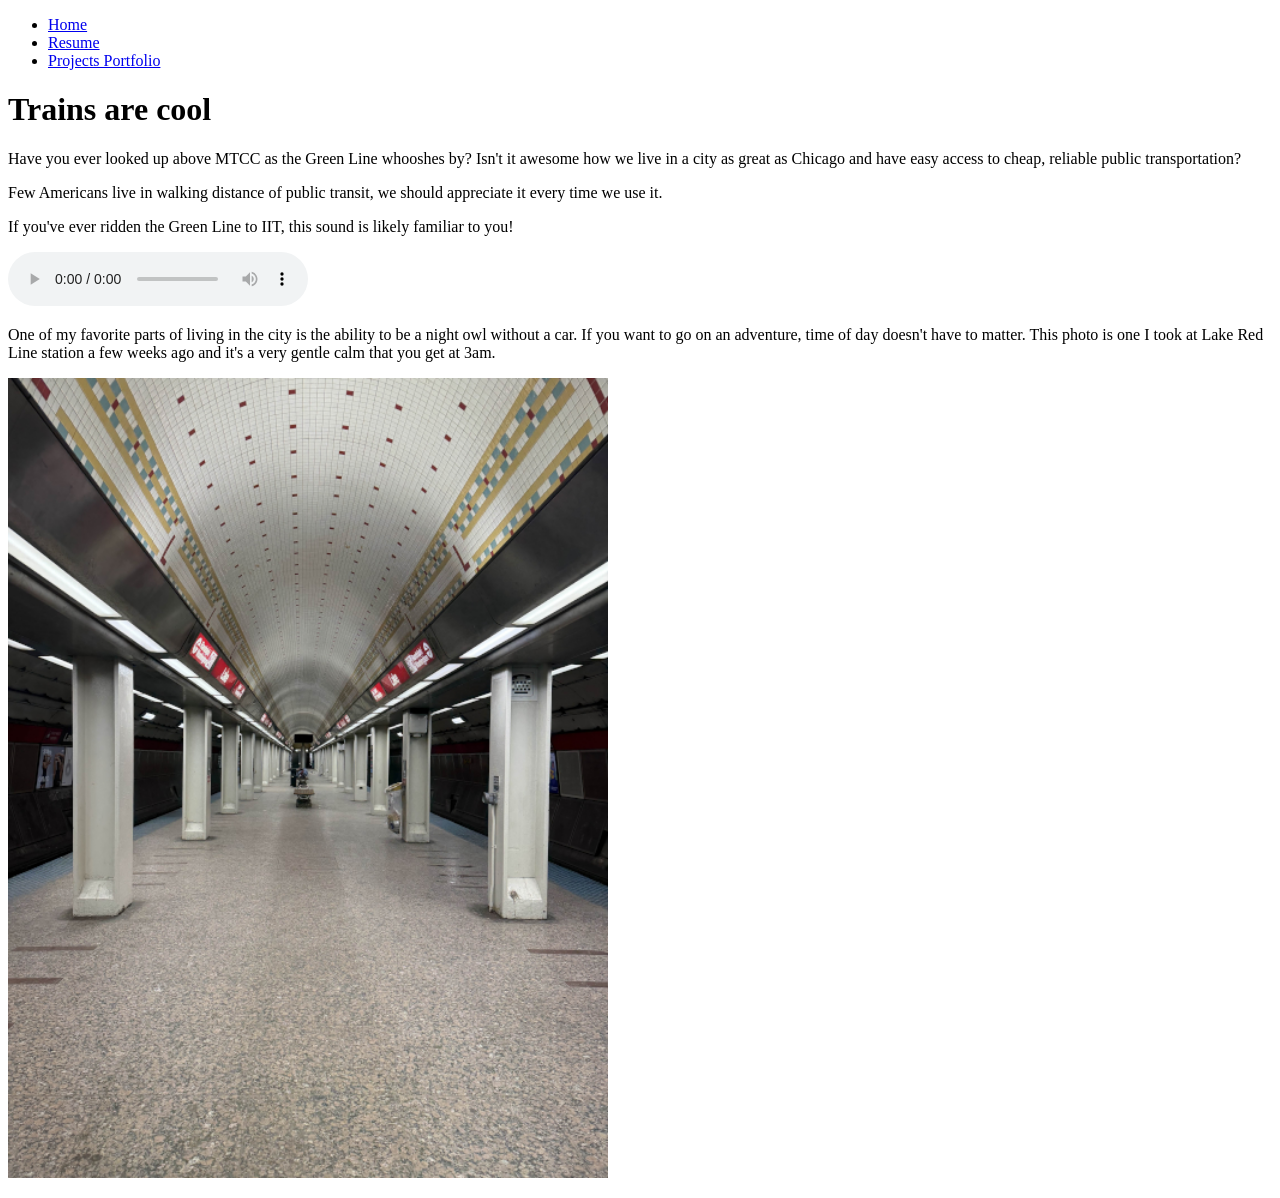
==== index.html @ d04262cd "change lake image" ====
<!DOCTYPE html>
<html lang="en">
<head>
  <meta charset="UTF-8">
  <meta name="viewport" content="width=device-width, initial-scale=1.0">
  <title>Tessa's ITMD361 Project</title>
</head>
<body>
  <ul>
    <li><a href="#">Home</a></li>
    <li><a href="resume.html">Resume</a></li>
    <li><a href="projects.html">Projects Portfolio</a></li>
  </ul>
  <h1>Trains are cool</h1>
  <p>Have you ever looked up above MTCC as the Green Line whooshes by? Isn't it awesome how we live in a city as great as Chicago and have easy access to cheap, reliable public transportation?</p>
  <p>Few Americans live in walking distance of public transit, we should appreciate it every time we use it.</p>
  <p>If you've ever ridden the Green Line to IIT, this sound is likely familiar to you!</p>
  <p><audio controls>
    <source src="audio/35thBronzevilleIITisNext.mp3" type="audio/mpeg">
  </audio></p>
  <p>One of my favorite parts of living in the city is the ability to be a night owl without a car. If you want to go on an adventure, time of day doesn't have to matter. This photo is one I took at Lake Red Line station a few weeks ago and it's a very gentle calm that you get at 3am.</p>
  <p><img src="images/lake_600.jpg" alt="Image of Lake Station from the center looking down the station, with a bench in the center of the frame" width="600">
  </p>
</body>
</html>
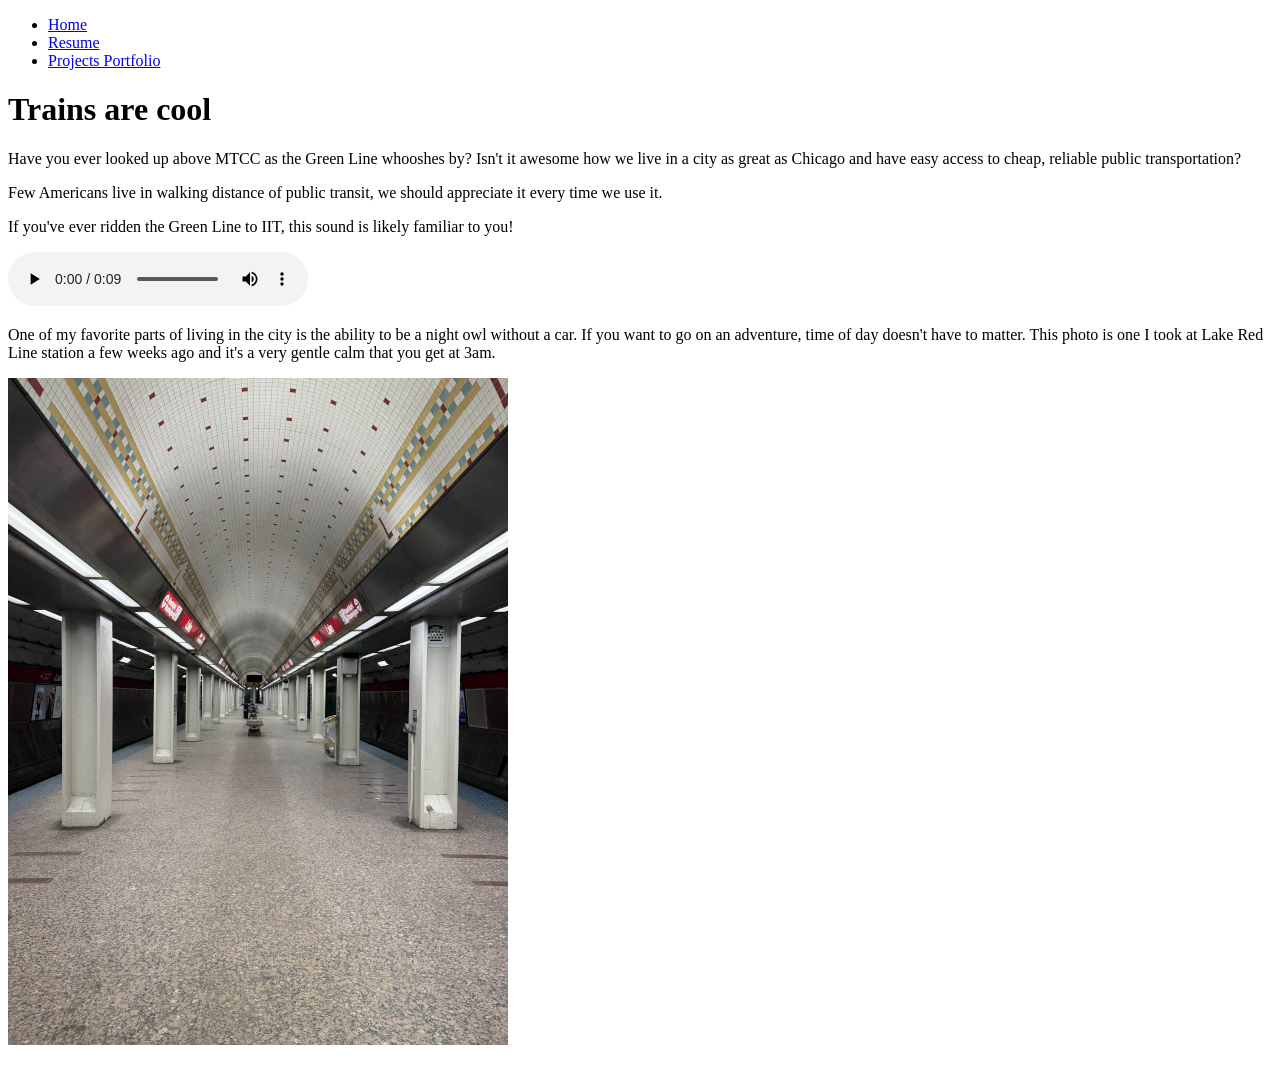
==== commit dca1e666: "35th audio rename" ====
--- a/index.html
+++ b/index.html
@@ -16,10 +16,10 @@
   <p>Few Americans live in walking distance of public transit, we should appreciate it every time we use it.</p>
   <p>If you've ever ridden the Green Line to IIT, this sound is likely familiar to you!</p>
   <p><audio controls>
-    <source src="audio/35thBronzevilleIITisNext.mp3" type="audio/mpeg">
+    <source src="audio/35th_audio.mp3" type="audio/mpeg">
   </audio></p>
   <p>One of my favorite parts of living in the city is the ability to be a night owl without a car. If you want to go on an adventure, time of day doesn't have to matter. This photo is one I took at Lake Red Line station a few weeks ago and it's a very gentle calm that you get at 3am.</p>
-  <p><img src="images/lake_600.jpg" alt="Image of Lake Station from the center looking down the station, with a bench in the center of the frame" width="600">
+  <p><img src="images/lake_600.jpg" alt="Image of Lake Station from the center looking down the station, with a bench in the center of the frame">
   </p>
 </body>
 </html>
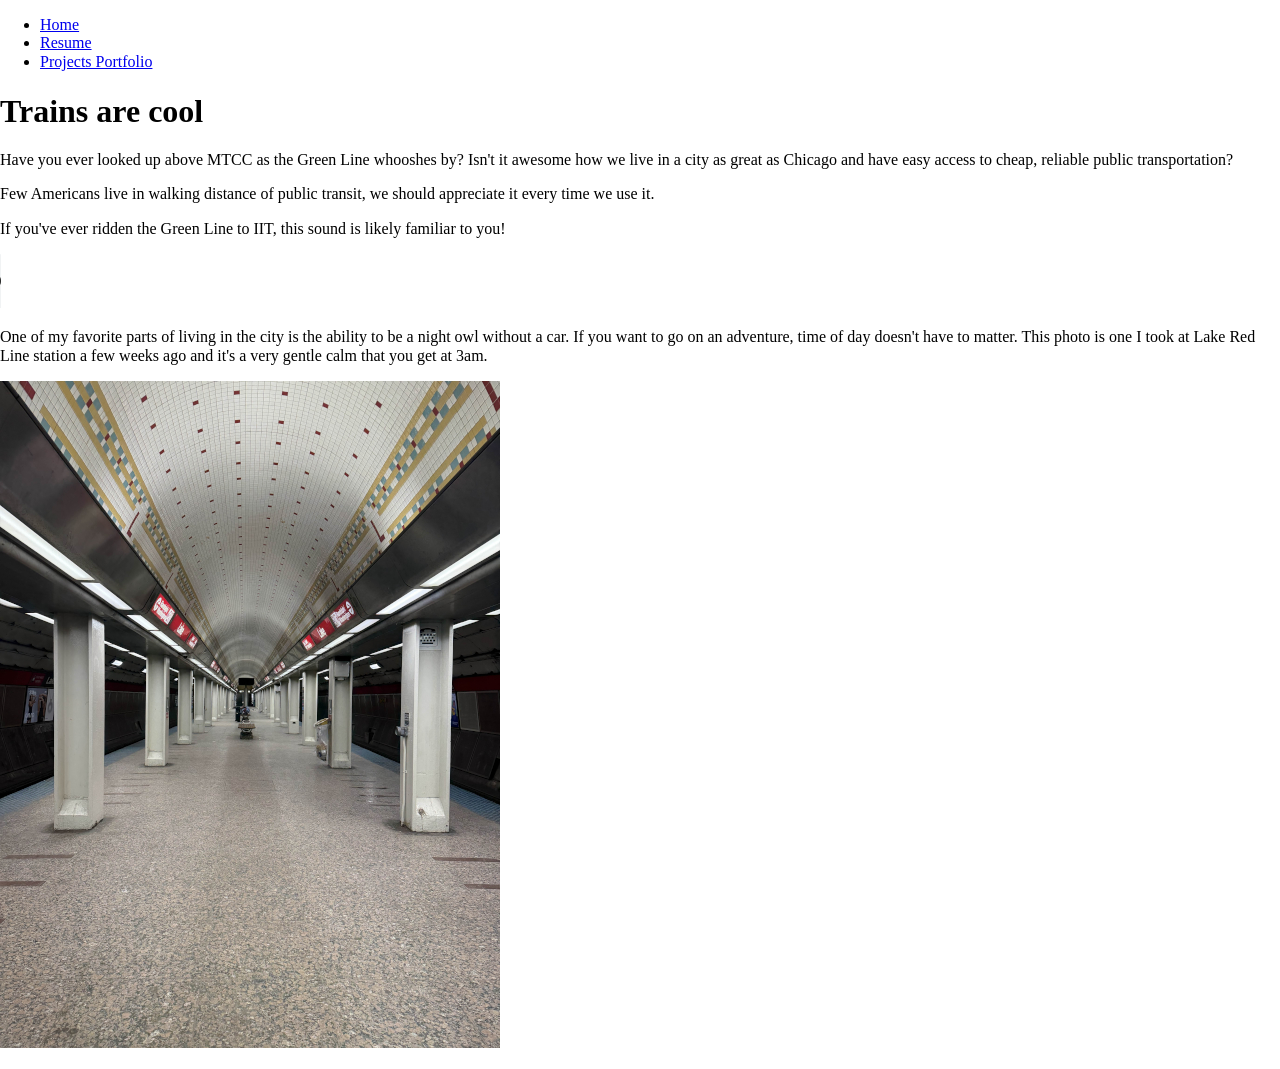
==== commit 42fc1af1: "add normalize" ====
--- a/index.html
+++ b/index.html
@@ -1,9 +1,10 @@
 <!DOCTYPE html>
 <html lang="en">
 <head>
-  <meta charset="UTF-8">
+  <meta charset="utf-8">
   <meta name="viewport" content="width=device-width, initial-scale=1.0">
   <title>Tessa's ITMD361 Project</title>
+  <link rel="stylesheet" href="css/normalize.css" />
 </head>
 <body>
   <ul>
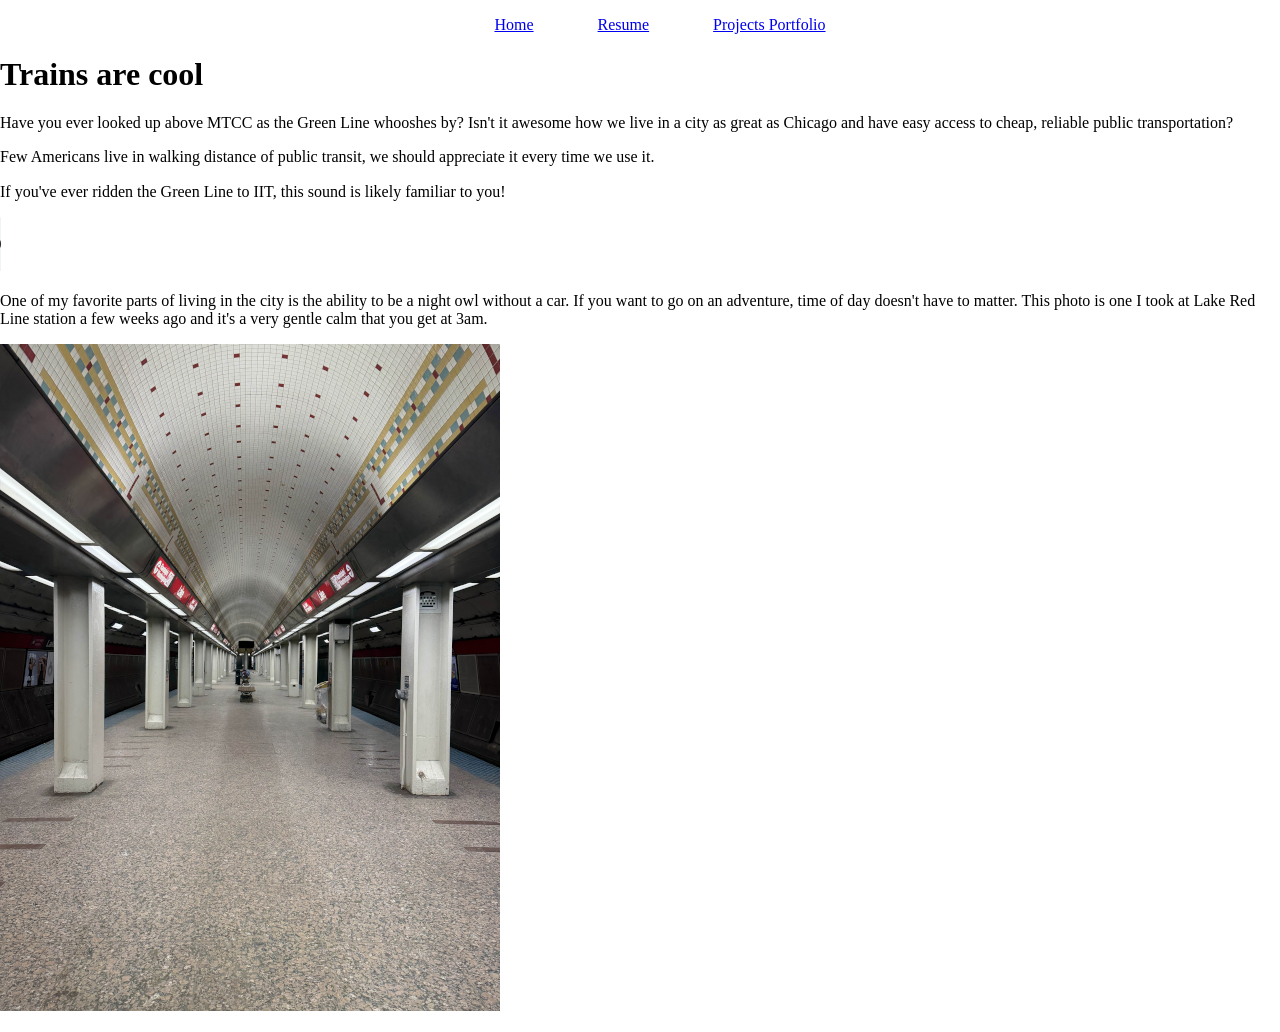
==== commit a2f42080: "center nav" ====
--- a/index.html
+++ b/index.html
@@ -5,13 +5,17 @@
   <meta name="viewport" content="width=device-width, initial-scale=1.0">
   <title>Tessa's ITMD361 Project</title>
   <link rel="stylesheet" href="css/normalize.css" />
+  <link rel="stylesheet" href="css/style.css" />
 </head>
 <body>
-  <ul>
-    <li><a href="#">Home</a></li>
-    <li><a href="resume.html">Resume</a></li>
-    <li><a href="projects.html">Projects Portfolio</a></li>
-  </ul>
+  <nav>
+    <ul>
+      <li class="currentPage"><a href="#">Home</a></li>
+      <li><a href="resume.html">Resume</a></li>
+      <li><a href="projects.html">Projects Portfolio</a></li>
+    </ul>
+  </nav>
+  
   <h1>Trains are cool</h1>
   <p>Have you ever looked up above MTCC as the Green Line whooshes by? Isn't it awesome how we live in a city as great as Chicago and have easy access to cheap, reliable public transportation?</p>
   <p>Few Americans live in walking distance of public transit, we should appreciate it every time we use it.</p>
--- a/css/style.css
+++ b/css/style.css
@@ -0,0 +1,10 @@
+nav > ul {
+    display: flex;
+    /* flex-direction: row; */
+    list-style: none;
+    justify-content: center;
+}
+nav > ul > li {
+    margin-left: 2em;
+    margin-right: 2em;
+}
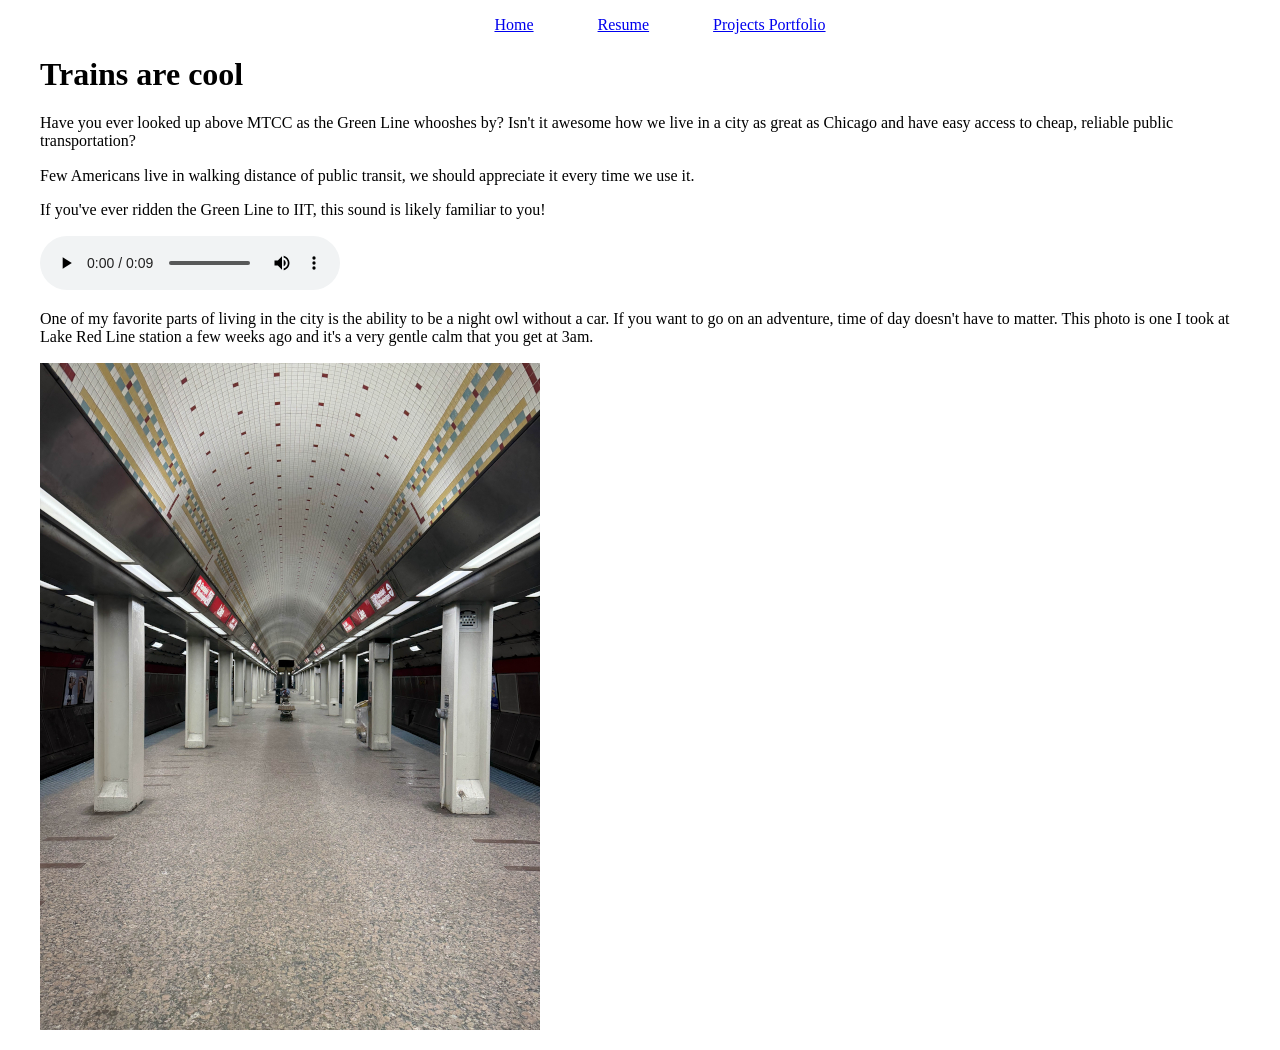
==== commit 47fa199a: "center website content" ====
--- a/index.html
+++ b/index.html
@@ -15,16 +15,21 @@
       <li><a href="projects.html">Projects Portfolio</a></li>
     </ul>
   </nav>
+  <main>
+    <h1>Trains are cool</h1>
+    <p>Have you ever looked up above MTCC as the Green Line whooshes by? Isn't it awesome how we live in a city as great as Chicago and have easy access to cheap, reliable public transportation?</p>
+    <p>Few Americans live in walking distance of public transit, we should appreciate it every time we use it.</p>
+    <p>If you've ever ridden the Green Line to IIT, this sound is likely familiar to you!</p>
+    <p>
+      <audio controls>
+        <source src="audio/35th_audio.mp3" type="audio/mpeg">
+      </audio>
+    </p>
+    <p>One of my favorite parts of living in the city is the ability to be a night owl without a car. If you want to go on an adventure, time of day doesn't have to matter. This photo is one I took at Lake Red Line station a few weeks ago and it's a very gentle calm that you get at 3am.</p>
+    <p>
+      <img src="images/lake_600.jpg" alt="Image of Lake Station from the center looking down the station, with a bench in the center of the frame">
+    </p>
+  </main>
   
-  <h1>Trains are cool</h1>
-  <p>Have you ever looked up above MTCC as the Green Line whooshes by? Isn't it awesome how we live in a city as great as Chicago and have easy access to cheap, reliable public transportation?</p>
-  <p>Few Americans live in walking distance of public transit, we should appreciate it every time we use it.</p>
-  <p>If you've ever ridden the Green Line to IIT, this sound is likely familiar to you!</p>
-  <p><audio controls>
-    <source src="audio/35th_audio.mp3" type="audio/mpeg">
-  </audio></p>
-  <p>One of my favorite parts of living in the city is the ability to be a night owl without a car. If you want to go on an adventure, time of day doesn't have to matter. This photo is one I took at Lake Red Line station a few weeks ago and it's a very gentle calm that you get at 3am.</p>
-  <p><img src="images/lake_600.jpg" alt="Image of Lake Station from the center looking down the station, with a bench in the center of the frame">
-  </p>
 </body>
 </html>
--- a/css/style.css
+++ b/css/style.css
@@ -7,4 +7,10 @@
 nav > ul > li {
     margin-left: 2em;
     margin-right: 2em;
+}
+
+main {
+    max-width: 75rem;
+    margin-right: auto;
+    margin-left: auto;
 }
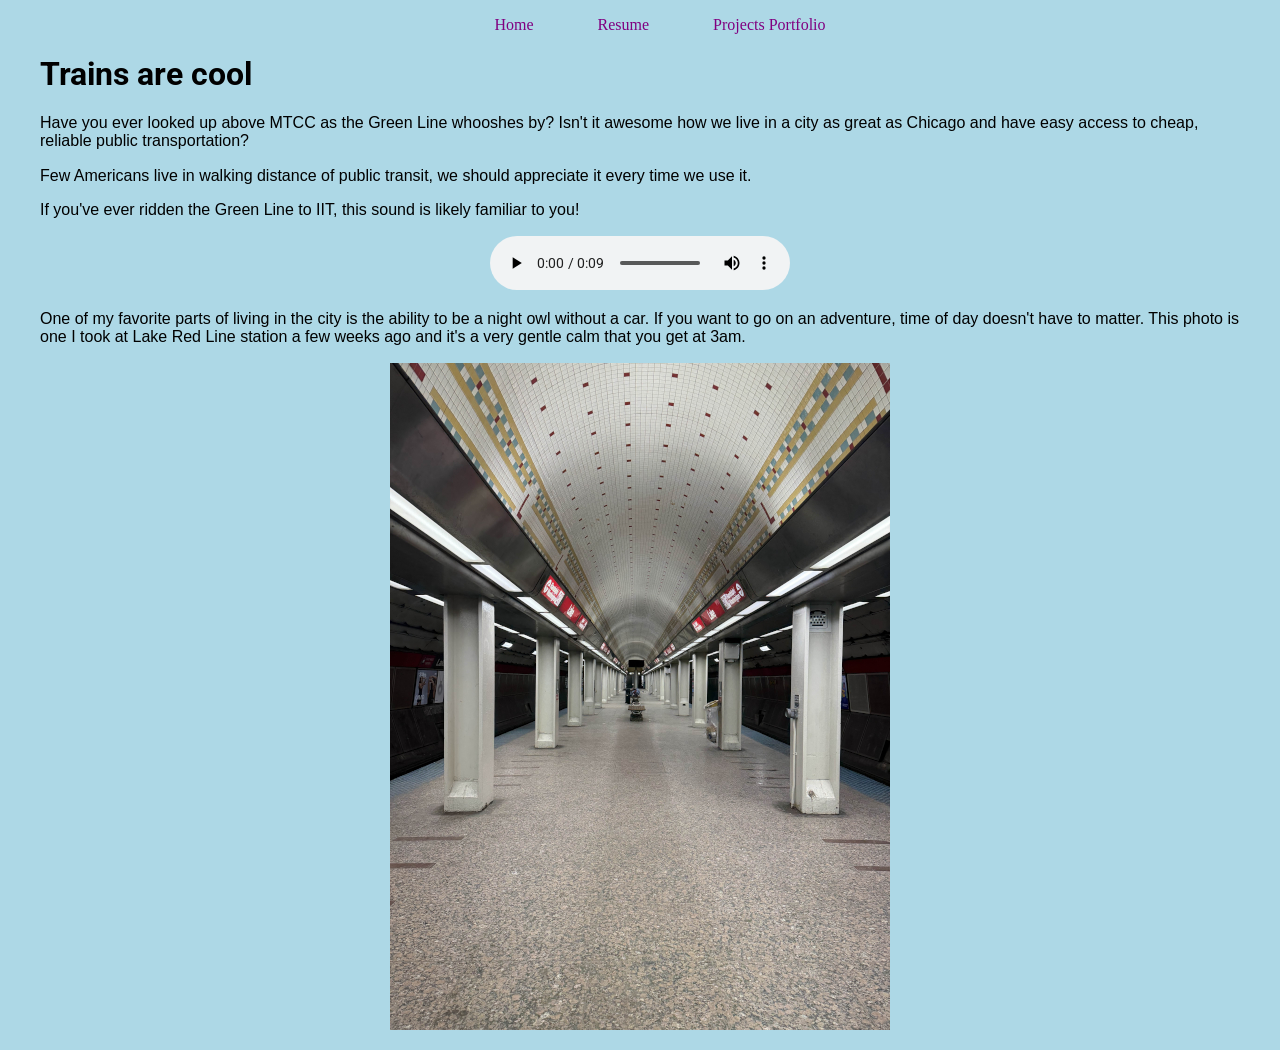
==== commit 21b21703: "center some stuff" ====
--- a/index.html
+++ b/index.html
@@ -20,13 +20,13 @@
     <p>Have you ever looked up above MTCC as the Green Line whooshes by? Isn't it awesome how we live in a city as great as Chicago and have easy access to cheap, reliable public transportation?</p>
     <p>Few Americans live in walking distance of public transit, we should appreciate it every time we use it.</p>
     <p>If you've ever ridden the Green Line to IIT, this sound is likely familiar to you!</p>
-    <p>
+    <p style="text-align: center;">
       <audio controls>
         <source src="audio/35th_audio.mp3" type="audio/mpeg">
       </audio>
     </p>
     <p>One of my favorite parts of living in the city is the ability to be a night owl without a car. If you want to go on an adventure, time of day doesn't have to matter. This photo is one I took at Lake Red Line station a few weeks ago and it's a very gentle calm that you get at 3am.</p>
-    <p>
+    <p style="text-align: center;">
       <img src="images/lake_600.jpg" alt="Image of Lake Station from the center looking down the station, with a bench in the center of the frame">
     </p>
   </main>
--- a/css/style.css
+++ b/css/style.css
@@ -1,3 +1,9 @@
+@import url('https://fonts.googleapis.com/css2?family=Roboto:ital,wght@0,100..900;1,100..900&display=swap');
+
+:root {
+    background-color: lightblue;
+}
+
 nav > ul {
     display: flex;
     /* flex-direction: row; */
@@ -7,10 +13,31 @@
 nav > ul > li {
     margin-left: 2em;
     margin-right: 2em;
+    
 }
-
+nav a { 
+    text-decoration: none;
+    color: purple;
+}
+nav a:visited {
+    color:darkviolet;
+}
 main {
     max-width: 75rem;
     margin-right: auto;
     margin-left: auto;
+}
+main.projects {
+    max-width: 700px;
+}
+h1, h2, h3, h4, h5, h6 {
+    font-family: Roboto;
+}
+p {
+    font-family: sans-serif;
+}
+
+.resume li {
+    font-style: italic;
+    list-style: square;
 }
